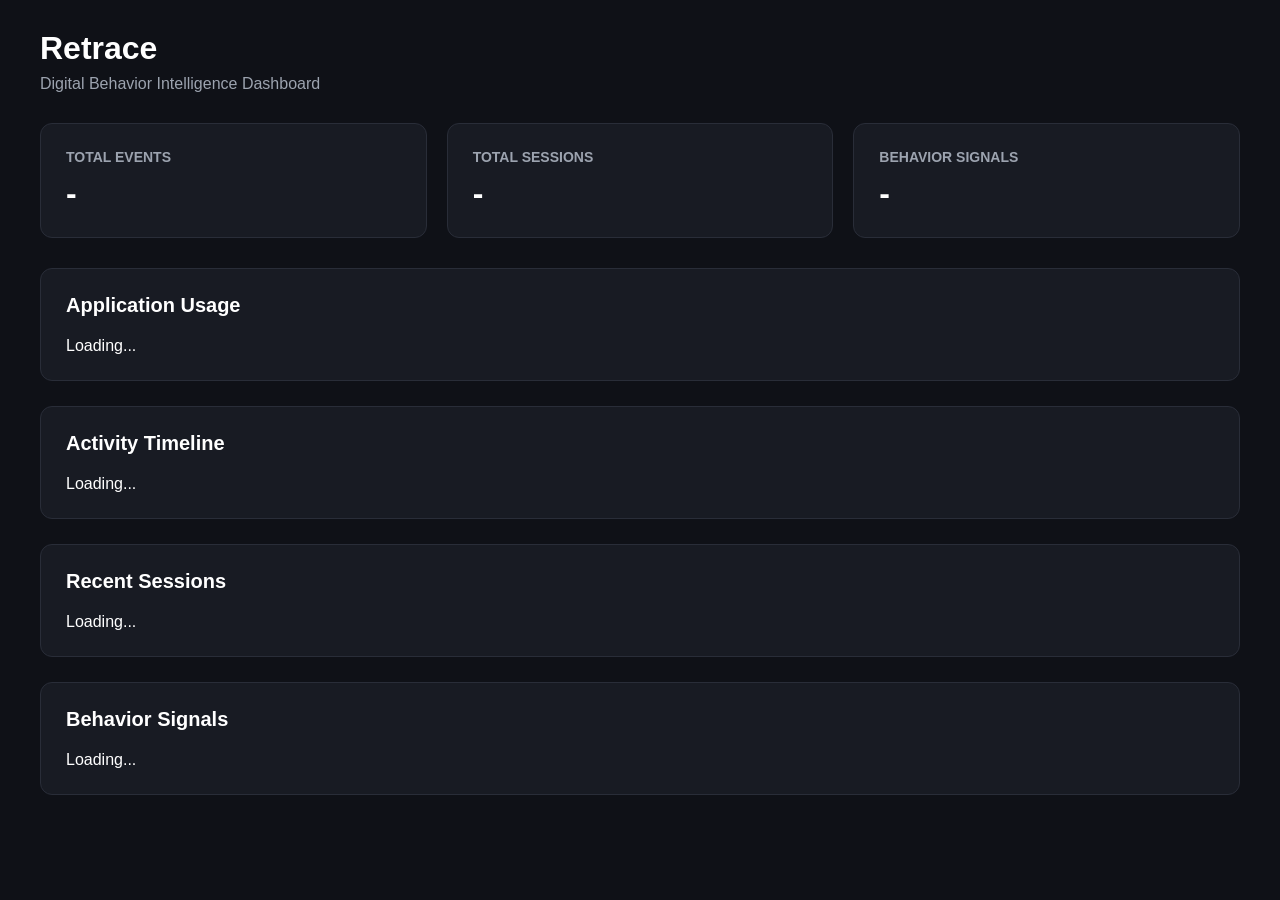
==== api/templates/index.html @ 97be2ff0 "Initial Retrace mini project" ====
<!DOCTYPE html>
<html lang="en">

<head>
    <meta charset="UTF-8">
    <meta name="viewport" content="width=device-width, initial-scale=1.0">

    <title>Retrace Dashboard</title>

    <style>
        * {
            box-sizing: border-box;
            margin: 0;
            padding: 0;
        }

        body {
            font-family: Arial, sans-serif;
            background: #0f1117;
            color: #ffffff;
            padding: 30px;
        }

        .container {
            max-width: 1200px;
            margin: auto;
        }

        header {
            margin-bottom: 30px;
        }

        header h1 {
            font-size: 32px;
        }

        header p {
            color: #9ca3af;
            margin-top: 8px;
        }

        .cards {
            display: grid;
            grid-template-columns: repeat(3, 1fr);
            gap: 20px;
            margin-bottom: 30px;
        }

        .card {
            background: #181b23;
            padding: 25px;
            border-radius: 12px;
            border: 1px solid #292d38;
        }

        .card h3 {
            color: #9ca3af;
            font-size: 14px;
            margin-bottom: 10px;
        }

        .card .value {
            font-size: 32px;
            font-weight: bold;
        }

        .section {
            background: #181b23;
            border: 1px solid #292d38;
            border-radius: 12px;
            padding: 25px;
            margin-bottom: 25px;
        }

        .section h2 {
            margin-bottom: 20px;
            font-size: 20px;
        }

        .usage-row {
            display: flex;
            justify-content: space-between;
            padding: 12px 0;
            border-bottom: 1px solid #292d38;
        }

        .usage-row:last-child {
            border-bottom: none;
        }

        .signal {
            padding: 15px;
            margin-bottom: 10px;
            background: #20242e;
            border-radius: 8px;
        }

        .signal-pattern {
            font-weight: bold;
            margin-bottom: 6px;
        }

        .signal-info {
            color: #9ca3af;
            font-size: 13px;
        }

        .sessions {
            display: grid;
            grid-template-columns: repeat(2, 1fr);
            gap: 12px;
        }

        .session {
            background: #20242e;
            padding: 15px;
            border-radius: 8px;
        }

        .session-title {
            font-weight: bold;
            margin-bottom: 8px;
        }

        .session-info {
            color: #9ca3af;
            font-size: 13px;
        }

        .timeline {
            display: flex;
            flex-direction: column;
        }

        .timeline-item {
            display: grid;
            grid-template-columns: 90px 20px 1fr;
            gap: 15px;
            padding: 12px 0;
        }

        .timeline-time {
            color: #9ca3af;
            font-family: monospace;
            font-size: 13px;
        }

        .timeline-line {
            position: relative;
            display: flex;
            justify-content: center;
        }

        .timeline-line::before {
            content: "";
            width: 8px;
            height: 8px;
            background: #ffffff;
            border-radius: 50%;
            margin-top: 5px;
        }

        .timeline-line::after {
            content: "";
            position: absolute;
            top: 13px;
            width: 1px;
            height: calc(100% + 12px);
            background: #3a3f4b;
        }

        .timeline-item:last-child .timeline-line::after {
            display: none;
        }

        .timeline-app {
            font-weight: bold;
        }

        .timeline-context {
            color: #9ca3af;
            font-size: 13px;
            margin-top: 4px;
        }

        .timeline-session {
            color: #7f8796;
            font-size: 12px;
            margin-top: 4px;
        }

        .trace-panel {
            margin-top: 20px;
            padding: 20px;
            border: 1px solid #2d3340;
            border-radius: 10px;
            background: #14171d;
        }

        .trace-title {
            font-size: 20px;
            font-weight: bold;
            margin-bottom: 18px;
        }

        .trace-section {
            margin-bottom: 20px;
        }

        .trace-section-title {
            color: #9ca3af;
            font-size: 13px;
            text-transform: uppercase;
            margin-bottom: 10px;
        }

        .trace-event {
            display: grid;
            grid-template-columns: 80px 1fr;
            gap: 15px;
            padding: 8px 0;
            border-bottom: 1px solid #252a33;
        }

        .trace-time {
            color: #9ca3af;
            font-family: monospace;
        }

        .trace-app {
            font-weight: bold;
        }

        .trace-context {
            color: #9ca3af;
            font-size: 13px;
            margin-top: 3px;
        }

        .trace-target {
            border: 1px solid #ffffff;
            border-radius: 8px;
            padding: 12px;
            margin: 10px 0 20px;
        }

        .trace-button {
            margin-top: 10px;
            padding: 7px 14px;
            border: 1px solid #555;
            border-radius: 6px;
            background: transparent;
            color: white;
            cursor: pointer;
        }

        .trace-button:hover {
            background: #252a33;
        }

        @media (max-width: 800px) {

            .cards {
                grid-template-columns: 1fr;
            }

            .sessions {
                grid-template-columns: 1fr;
            }

        }
    </style>
</head>


<body>

    <div class="container">

        <header>
            <h1>Retrace</h1>
            <p>Digital Behavior Intelligence Dashboard</p>
        </header>


        <!-- SUMMARY -->

        <div class="cards">

            <div class="card">
                <h3>TOTAL EVENTS</h3>
                <div class="value" id="total-events">-</div>
            </div>

            <div class="card">
                <h3>TOTAL SESSIONS</h3>
                <div class="value" id="total-sessions">-</div>
            </div>

            <div class="card">
                <h3>BEHAVIOR SIGNALS</h3>
                <div class="value" id="total-signals">-</div>
            </div>

        </div>


        <!-- APPLICATION USAGE -->

        <div class="section">

            <h2>Application Usage</h2>

            <div id="usage">
                Loading...
            </div>

        </div>


        <div class="section">

            <h2>Activity Timeline</h2>

            <div id="timeline">
                Loading...
            </div>

        </div>


        <!-- RECENT SESSIONS -->

        <div class="section">

            <h2>Recent Sessions</h2>

            <div id="sessions">
                Loading...
            </div>

        </div>


        <!-- BEHAVIOR SIGNALS -->

        <div class="section">

            <h2>Behavior Signals</h2>

            <div id="signals">
                Loading...
            </div>

            <!-- TRACE PANEL -->

            <div id="trace-panel" class="trace-panel" style="display: none;"></div>

        </div>


        <script>

            async function loadDashboard() {

                try {

                    // SUMMARY

                    const summaryResponse =
                        await fetch("/api/summary");

                    const summary =
                        await summaryResponse.json();

                    document.getElementById("total-events")
                        .textContent = summary.total_events;

                    document.getElementById("total-sessions")
                        .textContent = summary.total_sessions;

                    document.getElementById("total-signals")
                        .textContent = summary.behavior_signals;


                    // USAGE

                    const usageResponse =
                        await fetch("/api/usage");

                    const usage =
                        await usageResponse.json();

                    const usageContainer =
                        document.getElementById("usage");

                    usageContainer.innerHTML = "";

                    usage.forEach(item => {

                        const row =
                            document.createElement("div");

                        row.className = "usage-row";

                        row.innerHTML = `
                <span>${item.application}</span>
                <span>${item.duration}s</span>
            `;

                        usageContainer.appendChild(row);

                    });

                    // TIMELINE

                    const timelineResponse =
                        await fetch("/api/timeline");

                    const timeline =
                        await timelineResponse.json();

                    timeline.reverse();

                    const timelineContainer =
                        document.getElementById("timeline");

                    timelineContainer.innerHTML = "";

                    timeline.forEach(event => {

                        const item =
                            document.createElement("div");

                        item.className = "timeline-item";

                        item.innerHTML = `

        <div class="timeline-time">
            ${event.timestamp}
        </div>

        <div class="timeline-line"></div>

        <div>

            <div class="timeline-app">
                ${event.application}
            </div>

            <div class="timeline-context">
                ${event.context}
            </div>

            <div class="timeline-session">
                Session ${event.session_id}
            </div>

        </div>

    `;

                        timelineContainer.appendChild(item);

                    });

                    // SESSIONS

                    const sessionsResponse =
                        await fetch("/api/sessions");

                    const sessions =
                        await sessionsResponse.json();

                    const sessionsContainer =
                        document.getElementById("sessions");

                    sessionsContainer.innerHTML = "";

                    sessions.forEach(session => {

                        const card =
                            document.createElement("div");

                        card.className = "session";

                        card.innerHTML = `
                <div class="session-title">
                    Session ${session.id}
                </div>

                <div class="session-info">
                    Duration: ${session.duration}s
                    <br>
                    Events: ${session.event_count}
                </div>
            `;

                        sessionsContainer.appendChild(card);

                    });


                    // SIGNALS

                    const signalsResponse =
                        await fetch("/api/signals");

                    const signals =
                        await signalsResponse.json();

                    const signalsContainer =
                        document.getElementById("signals");

                    signalsContainer.innerHTML = "";

                    signals.forEach(signal => {

                        const item =
                            document.createElement("div");

                        item.className = "signal-item";

                        item.innerHTML = `

        <div class="signal-pattern">
            🔁 ${signal.pattern}
        </div>

        <div class="signal-details">
            Session ${signal.session_id}
            · ${signal.time_before_switch}s before switch
            · ${signal.time_before_return}s before return
        </div>

        <button
            class="trace-button"
            onclick="showTrace(${signal.event_id})"
        >
            Trace
        </button>

    `;

                        signalsContainer.appendChild(item);

                    });



                }


                catch (error) {

                    console.error(
                        "Dashboard error:",
                        error
                    );

                }

            }

            loadDashboard();
            async function showTrace(eventId) {

                try {

                    const response =
                        await fetch(`/api/trace/${eventId}`);

                    const data =
                        await response.json();

                    const panel =
                        document.getElementById("trace-panel");

                    panel.style.display = "block";

                    panel.innerHTML = `

                    <div class="trace-title">
                        Backward Trace
                    </div>

                    <div class="trace-section">

                        <div class="trace-section-title">
                            Before
                        </div>

                        ${renderTraceEvents(data.before)}

                    </div>

                    <div class="trace-target">

                        <div class="trace-section-title">
                            Target Event
                        </div>

                        ${renderTraceEvent(data.target)}

                    </div>

                    <div class="trace-section">

                        <div class="trace-section-title">
                            After
                        </div>

                        ${renderTraceEvents(data.after)}

                    </div>

                `;

                    panel.scrollIntoView({
                        behavior: "smooth",
                        block: "start"
                    });

                }

                catch (error) {

                    console.error(
                        "Trace error:",
                        error
                    );

                }

            }


            function renderTraceEvents(events) {

                if (!events || events.length === 0) {

                    return `
                    <div class="trace-context">
                        No events found.
                    </div>
                `;

                }

                return events
                    .map(event => renderTraceEvent(event))
                    .join("");

            }


            function renderTraceEvent(event) {

                return `

                <div class="trace-event">

                    <div class="trace-time">
                        ${event.timestamp}
                    </div>

                    <div>

                        <div class="trace-app">
                            ${event.application}
                        </div>

                        <div class="trace-context">
                            ${event.context}
                        </div>

                    </div>

                </div>

            `;

            }

        </script>

</body>

</html>
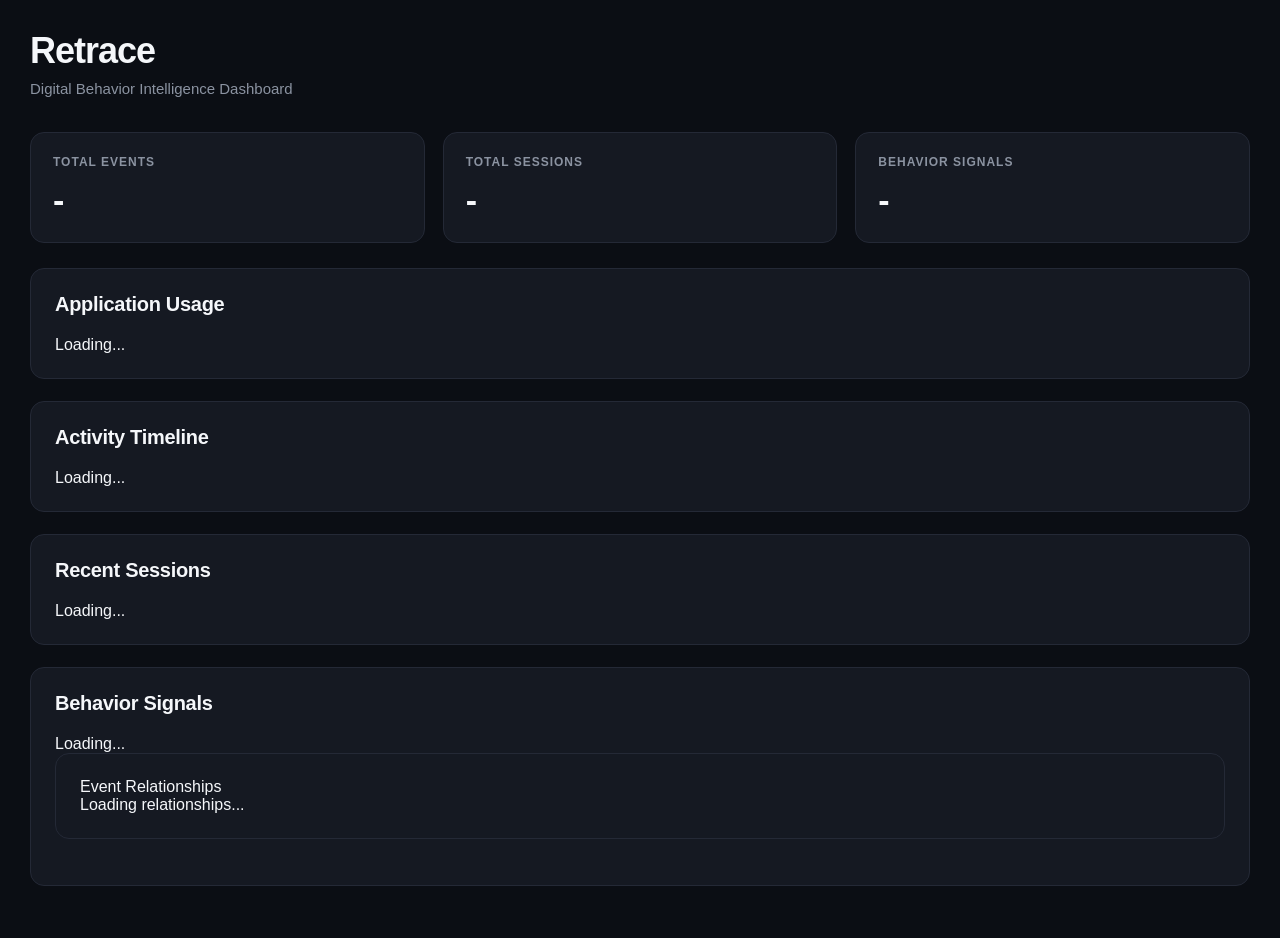
==== commit 19e3f270: "Add event relationship engine and dashboard integration" ====
--- a/api/templates/index.html
+++ b/api/templates/index.html
@@ -16,94 +16,105 @@
 
         body {
             font-family: Arial, sans-serif;
-            background: #0f1117;
-            color: #ffffff;
+            background: #0b0e14;
+            color: #f5f7fa;
             padding: 30px;
         }
 
         .container {
-            max-width: 1200px;
+            max-width: 1250px;
             margin: auto;
         }
 
         header {
-            margin-bottom: 30px;
+            margin-bottom: 35px;
         }
 
         header h1 {
-            font-size: 32px;
+            font-size: 36px;
+            letter-spacing: -1px;
         }
 
         header p {
-            color: #9ca3af;
+            color: #8b93a1;
             margin-top: 8px;
-        }
+            font-size: 15px;
+        }
+
+        /* SUMMARY */
 
         .cards {
             display: grid;
             grid-template-columns: repeat(3, 1fr);
-            gap: 20px;
-            margin-bottom: 30px;
+            gap: 18px;
+            margin-bottom: 25px;
         }
 
         .card {
-            background: #181b23;
-            padding: 25px;
-            border-radius: 12px;
-            border: 1px solid #292d38;
+            background: #151922;
+            padding: 22px;
+            border-radius: 14px;
+            border: 1px solid #242936;
+            transition: transform 0.2s, border-color 0.2s;
+        }
+
+        .card:hover {
+            transform: translateY(-2px);
+            border-color: #3a4150;
         }
 
         .card h3 {
-            color: #9ca3af;
-            font-size: 14px;
-            margin-bottom: 10px;
+            color: #8b93a1;
+            font-size: 12px;
+            letter-spacing: 1px;
+            margin-bottom: 12px;
         }
 
         .card .value {
-            font-size: 32px;
+            font-size: 34px;
             font-weight: bold;
         }
 
+        /* SECTIONS */
+
         .section {
-            background: #181b23;
-            border: 1px solid #292d38;
-            border-radius: 12px;
-            padding: 25px;
-            margin-bottom: 25px;
+            background: #151922;
+            border: 1px solid #242936;
+            border-radius: 14px;
+            padding: 24px;
+            margin-bottom: 22px;
         }
 
         .section h2 {
             margin-bottom: 20px;
             font-size: 20px;
-        }
+            letter-spacing: -0.3px;
+        }
+
+        /* APPLICATION USAGE */
 
         .usage-row {
             display: flex;
             justify-content: space-between;
-            padding: 12px 0;
-            border-bottom: 1px solid #292d38;
+            align-items: center;
+            padding: 14px 4px;
+            border-bottom: 1px solid #242936;
         }
 
         .usage-row:last-child {
             border-bottom: none;
         }
 
-        .signal {
-            padding: 15px;
-            margin-bottom: 10px;
-            background: #20242e;
-            border-radius: 8px;
-        }
-
-        .signal-pattern {
-            font-weight: bold;
-            margin-bottom: 6px;
-        }
-
-        .signal-info {
+        .usage-row span:first-child {
+            font-weight: 600;
+        }
+
+        .usage-row span:last-child {
             color: #9ca3af;
-            font-size: 13px;
-        }
+            font-family: monospace;
+        }
+
+        /* SESSIONS */
 
         .sessions {
             display: grid;
@@ -112,9 +123,10 @@
         }
 
         .session {
-            background: #20242e;
-            padding: 15px;
-            border-radius: 8px;
+            background: #10131a;
+            padding: 16px;
+            border-radius: 10px;
+            border: 1px solid #242936;
         }
 
         .session-title {
@@ -123,9 +135,12 @@
         }
 
         .session-info {
-            color: #9ca3af;
+            color: #8b93a1;
             font-size: 13px;
-        }
+            line-height: 1.7;
+        }
+
+        /* TIMELINE */
 
         .timeline {
             display: flex;
@@ -134,15 +149,16 @@
 
         .timeline-item {
             display: grid;
-            grid-template-columns: 90px 20px 1fr;
+            grid-template-columns: 85px 20px 1fr;
             gap: 15px;
-            padding: 12px 0;
+            padding: 13px 0;
         }
 
         .timeline-time {
-            color: #9ca3af;
+            color: #8b93a1;
             font-family: monospace;
-            font-size: 13px;
+            font-size: 12px;
+            padding-top: 2px;
         }
 
         .timeline-line {
@@ -153,11 +169,12 @@
 
         .timeline-line::before {
             content: "";
-            width: 8px;
-            height: 8px;
-            background: #ffffff;
+            width: 9px;
+            height: 9px;
+            background: #f5f7fa;
             border-radius: 50%;
-            margin-top: 5px;
+            margin-top: 4px;
+            z-index: 2;
         }
 
         .timeline-line::after {
@@ -165,8 +182,8 @@
             position: absolute;
             top: 13px;
             width: 1px;
-            height: calc(100% + 12px);
-            background: #3a3f4b;
+            height: calc(100% + 13px);
+            background: #343a48;
         }
 
         .timeline-item:last-child .timeline-line::after {
@@ -175,41 +192,68 @@
 
         .timeline-app {
             font-weight: bold;
+            font-size: 14px;
         }
 
         .timeline-context {
-            color: #9ca3af;
+            color: #8b93a1;
             font-size: 13px;
-            margin-top: 4px;
+            margin-top: 5px;
+            white-space: nowrap;
+            overflow: hidden;
+            text-overflow: ellipsis;
         }
 
         .timeline-session {
-            color: #7f8796;
-            font-size: 12px;
-            margin-top: 4px;
-        }
+            color: #626b7a;
+            font-size: 11px;
+            margin-top: 5px;
+        }
+
+        /* SIGNALS */
+
+        .signal {
+            padding: 15px;
+            margin-bottom: 10px;
+            background: #10131a;
+            border-radius: 10px;
+            border: 1px solid #242936;
+        }
+
+        .signal-pattern {
+            font-weight: bold;
+            margin-bottom: 6px;
+        }
+
+        .signal-details {
+            color: #8b93a1;
+            font-size: 13px;
+        }
+
+        /* TRACE */
 
         .trace-panel {
-            margin-top: 20px;
-            padding: 20px;
-            border: 1px solid #2d3340;
-            border-radius: 10px;
-            background: #14171d;
+            margin-top: 22px;
+            padding: 22px;
+            border: 1px solid #343a48;
+            border-radius: 12px;
+            background: #0e1117;
         }
 
         .trace-title {
             font-size: 20px;
             font-weight: bold;
-            margin-bottom: 18px;
+            margin-bottom: 20px;
         }
 
         .trace-section {
-            margin-bottom: 20px;
+            margin-bottom: 22px;
         }
 
         .trace-section-title {
-            color: #9ca3af;
-            font-size: 13px;
+            color: #8b93a1;
+            font-size: 11px;
+            letter-spacing: 1px;
             text-transform: uppercase;
             margin-bottom: 10px;
         }
@@ -218,47 +262,57 @@
             display: grid;
             grid-template-columns: 80px 1fr;
             gap: 15px;
-            padding: 8px 0;
-            border-bottom: 1px solid #252a33;
+            padding: 9px 0;
+            border-bottom: 1px solid #242936;
         }
 
         .trace-time {
-            color: #9ca3af;
+            color: #8b93a1;
             font-family: monospace;
+            font-size: 12px;
         }
 
         .trace-app {
             font-weight: bold;
+            font-size: 14px;
         }
 
         .trace-context {
-            color: #9ca3af;
+            color: #8b93a1;
             font-size: 13px;
-            margin-top: 3px;
+            margin-top: 4px;
         }
 
         .trace-target {
-            border: 1px solid #ffffff;
-            border-radius: 8px;
-            padding: 12px;
-            margin: 10px 0 20px;
+            border: 1px solid #f5f7fa;
+            border-radius: 10px;
+            padding: 14px;
+            margin: 10px 0 22px;
+            background: #151922;
         }
 
         .trace-button {
-            margin-top: 10px;
+            margin-top: 12px;
             padding: 7px 14px;
-            border: 1px solid #555;
-            border-radius: 6px;
-            background: transparent;
+            border: 1px solid #414857;
+            border-radius: 7px;
+            background: #181c25;
             color: white;
             cursor: pointer;
+            transition: background 0.2s;
         }
 
         .trace-button:hover {
-            background: #252a33;
-        }
+            background: #272d38;
+        }
+
+        /* RESPONSIVE */
 
         @media (max-width: 800px) {
+
+            body {
+                padding: 18px;
+            }
 
             .cards {
                 grid-template-columns: 1fr;
@@ -268,6 +322,14 @@
                 grid-template-columns: 1fr;
             }
 
+            .timeline-item {
+                grid-template-columns: 70px 15px 1fr;
+                gap: 10px;
+            }
+
+            .timeline-context {
+                white-space: normal;
+            }
         }
     </style>
 </head>
@@ -352,6 +414,18 @@
                 Loading...
             </div>
 
+            <div class="section">
+
+                <div class="section-title">
+                    Event Relationships
+                </div>
+
+                <div id="relationships-container">
+                    Loading relationships...
+                </div>
+
+            </div>
+
             <!-- TRACE PANEL -->
 
             <div id="trace-panel" class="trace-panel" style="display: none;"></div>
@@ -434,35 +508,49 @@
 
                         item.className = "timeline-item";
 
+                        let activityLabel = "Application switch";
+                        let activityIcon = "🔄";
+
+                        if (event.activity_type === "file_change") {
+                            activityLabel = "File changed";
+                            activityIcon = "📄";
+                        }
+
+                        else if (event.activity_type === "folder_change") {
+                            activityLabel = "Folder changed";
+                            activityIcon = "📁";
+                        }
+
                         item.innerHTML = `
 
-        <div class="timeline-time">
-            ${event.timestamp}
-        </div>
-
-        <div class="timeline-line"></div>
-
-        <div>
-
-            <div class="timeline-app">
-                ${event.application}
-            </div>
-
-            <div class="timeline-context">
-                ${event.context}
-            </div>
-
-            <div class="timeline-session">
-                Session ${event.session_id}
-            </div>
-
-        </div>
-
-    `;
+                        <div class="timeline-time">
+                            ${event.timestamp}
+                         </div>
+
+                        <div class="timeline-line"></div>
+
+                        <div>
+
+                            <div class="timeline-app">
+                                ${activityIcon} ${event.application}
+                            </div>
+
+                            <div class="timeline-context">
+                                ${activityLabel} · ${event.context}
+                            </div>
+
+                            <div class="timeline-session">
+                                Session ${event.session_id}
+                            </div>
+
+                        </div>
+
+                `;
 
                         timelineContainer.appendChild(item);
 
                     });
+
 
                     // SESSIONS
 
@@ -485,20 +573,33 @@
                         card.className = "session";
 
                         card.innerHTML = `
-                <div class="session-title">
-                    Session ${session.id}
-                </div>
-
-                <div class="session-info">
-                    Duration: ${session.duration}s
-                    <br>
-                    Events: ${session.event_count}
-                </div>
-            `;
+                            <div class="session-title">
+                                Session ${session.id}
+                            </div>
+
+                            <div class="session-info">
+                                Start: ${session.start_time}
+                                <br>
+                                End: ${session.end_time}
+                                <br>
+                                Duration: ${Number(session.duration).toFixed(1)}s
+                                <br>
+                                Events: ${session.event_count}
+                            </div>
+
+                            <button
+                                class="trace-button"
+                                onclick="showSession(${session.id})"
+                            >
+                                View Session
+                            </button>
+                        `;
 
                         sessionsContainer.appendChild(card);
 
                     });
+
+
 
 
                     // SIGNALS
@@ -523,24 +624,25 @@
 
                         item.innerHTML = `
 
-        <div class="signal-pattern">
-            🔁 ${signal.pattern}
-        </div>
-
-        <div class="signal-details">
-            Session ${signal.session_id}
-            · ${signal.time_before_switch}s before switch
-            · ${signal.time_before_return}s before return
-        </div>
-
-        <button
-            class="trace-button"
-            onclick="showTrace(${signal.event_id})"
-        >
-            Trace
-        </button>
-
-    `;
+                <div class="signal-pattern">
+                    🔁 ${signal.pattern}
+                </div>
+
+                <div class="signal-details">
+                    Session ${signal.session_id}
+                    · Observed ${signal.count} time${signal.count !== 1 ? "s" : ""}
+                    · ${signal.time_before_switch}s before switch
+                    · ${signal.time_before_return}s before return
+                </div>
+
+                <button
+                    class="trace-button"
+                    onclick="showTrace(${signal.event_id})"
+                    >
+                    Trace
+                </button>
+
+                    `;
 
                         signalsContainer.appendChild(item);
 
@@ -563,58 +665,64 @@
             }
 
             loadDashboard();
-            async function showTrace(eventId) {
+
+            async function showSession(sessionId) {
 
                 try {
 
-                    const response =
-                        await fetch(`/api/trace/${eventId}`);
-
-                    const data =
-                        await response.json();
-
-                    const panel =
-                        document.getElementById("trace-panel");
+                    const response = await fetch(`/api/sessions/${sessionId}/events`);
+
+                    const events = await response.json();
+
+                    const sessionEvents = events;
+
+                    const panel = document.getElementById("trace-panel");
 
                     panel.style.display = "block";
 
                     panel.innerHTML = `
-
-                    <div class="trace-title">
-                        Backward Trace
-                    </div>
-
-                    <div class="trace-section">
-
-                        <div class="trace-section-title">
-                            Before
+                        <div class="trace-title">
+                            Session ${sessionId}
                         </div>
 
-                        ${renderTraceEvents(data.before)}
-
-                    </div>
-
-                    <div class="trace-target">
-
-                        <div class="trace-section-title">
-                            Target Event
+                        <div class="trace-section">
+
+                            <div class="trace-section-title">
+                                Session Timeline
+                            </div>
+
+                            ${
+                                sessionEvents.length === 0
+                                ? "<p>No events found for this session.</p>"
+                                : sessionEvents.map(event => `
+                                        <div class="trace-event">
+
+                                            <div class="trace-time">
+                                                ${event.timestamp}
+                                            </div>
+
+                                            <div>
+
+                                                <div class="trace-app">
+                                                    ${event.application}
+                                                </div>
+
+                                                <div class="trace-context">
+                                                    ${event.context || "No context"}
+                                                </div>
+
+                                                <div class="trace-context">
+                                                    ${event.activity_type}
+                                                </div>
+
+                                            </div>
+
+                                    </div>
+                                `).join("")
+                            }
+
                         </div>
-
-                        ${renderTraceEvent(data.target)}
-
-                    </div>
-
-                    <div class="trace-section">
-
-                        <div class="trace-section-title">
-                            After
-                        </div>
-
-                        ${renderTraceEvents(data.after)}
-
-                    </div>
-
-                `;
+                    `;
 
                     panel.scrollIntoView({
                         behavior: "smooth",
@@ -622,6 +730,121 @@
                     });
 
                 }
+                catch (error) {
+
+                    console.error("Session error:", error);
+
+                }
+            }
+            async function loadRelationships() {
+
+                try {
+
+                    const response =
+                        await fetch("/api/relationships");
+
+                    const relationships =
+                        await response.json();
+
+                    const container =
+                        document.getElementById("relationships-container");
+
+                    container.innerHTML = relationships
+                        .slice(0, 20)
+                        .map(r => `
+                            <div class="relationship-item">
+
+                                <div class="relationship-events">
+                                    Event ${r.from_event}
+                                    → Event ${r.to_event}
+                                </div>
+
+                                <div class="relationship-type">
+                                    ${r.type}
+                                </div>
+
+                                <div class="relationship-gap">
+                                    ${r.time_gap}s
+                                </div>
+
+                            </div>
+                        `)
+                        .join("");
+
+                }
+
+                catch (error) {
+
+                    console.error(
+                        "Relationship error:",
+                        error
+                    );
+
+                }
+            }
+            setTimeout(() => {
+                loadRelationships();
+            }, 1000);
+
+            async function showTrace(eventId) {
+
+                try {
+
+                    const response =
+                        await fetch(`/api/trace/${eventId}`);
+
+                    const data =
+                        await response.json();
+
+                    const panel =
+                        document.getElementById("trace-panel");
+
+                    panel.style.display = "block";
+
+                    panel.innerHTML = `
+
+                    <div class="trace-title">
+                        Backward Trace
+                    </div>
+
+                    <div class="trace-section">
+
+                        <div class="trace-section-title">
+                            Before
+                        </div>
+
+                        ${renderTraceEvents(data.before)}
+
+                    </div>
+
+                    <div class="trace-target">
+
+                        <div class="trace-section-title">
+                            Target Event
+                        </div>
+
+                        ${renderTraceEvent(data.target)}
+
+                    </div>
+
+                    <div class="trace-section">
+
+                        <div class="trace-section-title">
+                            After
+                        </div>
+
+                        ${renderTraceEvents(data.after)}
+
+                    </div>
+
+                `;
+
+                    panel.scrollIntoView({
+                        behavior: "smooth",
+                        block: "start"
+                    });
+
+                }
 
                 catch (error) {
 
@@ -634,7 +857,18 @@
 
             }
 
-
+            async function viewSession(sessionId) {
+
+                const response =
+                    await fetch(`/api/sessions/${sessionId}`);
+
+                const events =
+                    await response.json();
+
+                console.log("Session:", sessionId);
+                console.log("Events:", events);
+
+            }
             function renderTraceEvents(events) {
 
                 if (!events || events.length === 0) {
@@ -677,7 +911,7 @@
                     </div>
 
                 </div>
-
+            
             `;
 
             }
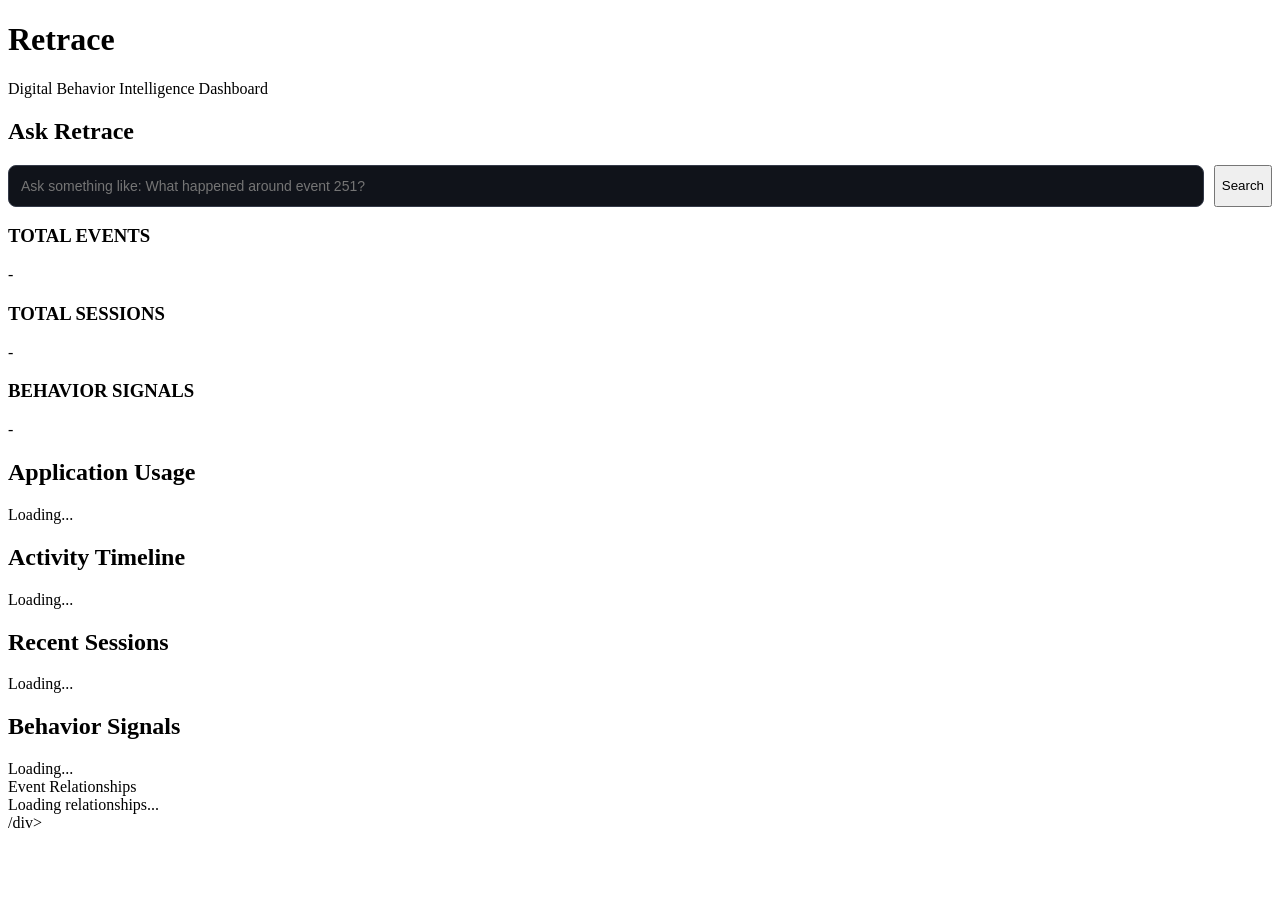
==== commit 57d20dfa: "Checkpoint: dashboard and query engine" ====
--- a/api/templates/index.html
+++ b/api/templates/index.html
@@ -7,331 +7,7 @@
 
     <title>Retrace Dashboard</title>
 
-    <style>
-        * {
-            box-sizing: border-box;
-            margin: 0;
-            padding: 0;
-        }
-
-        body {
-            font-family: Arial, sans-serif;
-            background: #0b0e14;
-            color: #f5f7fa;
-            padding: 30px;
-        }
-
-        .container {
-            max-width: 1250px;
-            margin: auto;
-        }
-
-        header {
-            margin-bottom: 35px;
-        }
-
-        header h1 {
-            font-size: 36px;
-            letter-spacing: -1px;
-        }
-
-        header p {
-            color: #8b93a1;
-            margin-top: 8px;
-            font-size: 15px;
-        }
-
-        /* SUMMARY */
-
-        .cards {
-            display: grid;
-            grid-template-columns: repeat(3, 1fr);
-            gap: 18px;
-            margin-bottom: 25px;
-        }
-
-        .card {
-            background: #151922;
-            padding: 22px;
-            border-radius: 14px;
-            border: 1px solid #242936;
-            transition: transform 0.2s, border-color 0.2s;
-        }
-
-        .card:hover {
-            transform: translateY(-2px);
-            border-color: #3a4150;
-        }
-
-        .card h3 {
-            color: #8b93a1;
-            font-size: 12px;
-            letter-spacing: 1px;
-            margin-bottom: 12px;
-        }
-
-        .card .value {
-            font-size: 34px;
-            font-weight: bold;
-        }
-
-        /* SECTIONS */
-
-        .section {
-            background: #151922;
-            border: 1px solid #242936;
-            border-radius: 14px;
-            padding: 24px;
-            margin-bottom: 22px;
-        }
-
-        .section h2 {
-            margin-bottom: 20px;
-            font-size: 20px;
-            letter-spacing: -0.3px;
-        }
-
-        /* APPLICATION USAGE */
-
-        .usage-row {
-            display: flex;
-            justify-content: space-between;
-            align-items: center;
-            padding: 14px 4px;
-            border-bottom: 1px solid #242936;
-        }
-
-        .usage-row:last-child {
-            border-bottom: none;
-        }
-
-        .usage-row span:first-child {
-            font-weight: 600;
-        }
-
-        .usage-row span:last-child {
-            color: #9ca3af;
-            font-family: monospace;
-        }
-
-        /* SESSIONS */
-
-        .sessions {
-            display: grid;
-            grid-template-columns: repeat(2, 1fr);
-            gap: 12px;
-        }
-
-        .session {
-            background: #10131a;
-            padding: 16px;
-            border-radius: 10px;
-            border: 1px solid #242936;
-        }
-
-        .session-title {
-            font-weight: bold;
-            margin-bottom: 8px;
-        }
-
-        .session-info {
-            color: #8b93a1;
-            font-size: 13px;
-            line-height: 1.7;
-        }
-
-        /* TIMELINE */
-
-        .timeline {
-            display: flex;
-            flex-direction: column;
-        }
-
-        .timeline-item {
-            display: grid;
-            grid-template-columns: 85px 20px 1fr;
-            gap: 15px;
-            padding: 13px 0;
-        }
-
-        .timeline-time {
-            color: #8b93a1;
-            font-family: monospace;
-            font-size: 12px;
-            padding-top: 2px;
-        }
-
-        .timeline-line {
-            position: relative;
-            display: flex;
-            justify-content: center;
-        }
-
-        .timeline-line::before {
-            content: "";
-            width: 9px;
-            height: 9px;
-            background: #f5f7fa;
-            border-radius: 50%;
-            margin-top: 4px;
-            z-index: 2;
-        }
-
-        .timeline-line::after {
-            content: "";
-            position: absolute;
-            top: 13px;
-            width: 1px;
-            height: calc(100% + 13px);
-            background: #343a48;
-        }
-
-        .timeline-item:last-child .timeline-line::after {
-            display: none;
-        }
-
-        .timeline-app {
-            font-weight: bold;
-            font-size: 14px;
-        }
-
-        .timeline-context {
-            color: #8b93a1;
-            font-size: 13px;
-            margin-top: 5px;
-            white-space: nowrap;
-            overflow: hidden;
-            text-overflow: ellipsis;
-        }
-
-        .timeline-session {
-            color: #626b7a;
-            font-size: 11px;
-            margin-top: 5px;
-        }
-
-        /* SIGNALS */
-
-        .signal {
-            padding: 15px;
-            margin-bottom: 10px;
-            background: #10131a;
-            border-radius: 10px;
-            border: 1px solid #242936;
-        }
-
-        .signal-pattern {
-            font-weight: bold;
-            margin-bottom: 6px;
-        }
-
-        .signal-details {
-            color: #8b93a1;
-            font-size: 13px;
-        }
-
-        /* TRACE */
-
-        .trace-panel {
-            margin-top: 22px;
-            padding: 22px;
-            border: 1px solid #343a48;
-            border-radius: 12px;
-            background: #0e1117;
-        }
-
-        .trace-title {
-            font-size: 20px;
-            font-weight: bold;
-            margin-bottom: 20px;
-        }
-
-        .trace-section {
-            margin-bottom: 22px;
-        }
-
-        .trace-section-title {
-            color: #8b93a1;
-            font-size: 11px;
-            letter-spacing: 1px;
-            text-transform: uppercase;
-            margin-bottom: 10px;
-        }
-
-        .trace-event {
-            display: grid;
-            grid-template-columns: 80px 1fr;
-            gap: 15px;
-            padding: 9px 0;
-            border-bottom: 1px solid #242936;
-        }
-
-        .trace-time {
-            color: #8b93a1;
-            font-family: monospace;
-            font-size: 12px;
-        }
-
-        .trace-app {
-            font-weight: bold;
-            font-size: 14px;
-        }
-
-        .trace-context {
-            color: #8b93a1;
-            font-size: 13px;
-            margin-top: 4px;
-        }
-
-        .trace-target {
-            border: 1px solid #f5f7fa;
-            border-radius: 10px;
-            padding: 14px;
-            margin: 10px 0 22px;
-            background: #151922;
-        }
-
-        .trace-button {
-            margin-top: 12px;
-            padding: 7px 14px;
-            border: 1px solid #414857;
-            border-radius: 7px;
-            background: #181c25;
-            color: white;
-            cursor: pointer;
-            transition: background 0.2s;
-        }
-
-        .trace-button:hover {
-            background: #272d38;
-        }
-
-        /* RESPONSIVE */
-
-        @media (max-width: 800px) {
-
-            body {
-                padding: 18px;
-            }
-
-            .cards {
-                grid-template-columns: 1fr;
-            }
-
-            .sessions {
-                grid-template-columns: 1fr;
-            }
-
-            .timeline-item {
-                grid-template-columns: 70px 15px 1fr;
-                gap: 10px;
-            }
-
-            .timeline-context {
-                white-space: normal;
-            }
-        }
-    </style>
+    
 </head>
 
 
@@ -344,6 +20,45 @@
             <p>Digital Behavior Intelligence Dashboard</p>
         </header>
 
+        <!-- QUERY -->
+
+        <div class="section">
+
+            <h2>Ask Retrace</h2>
+
+            <div style="display: flex; gap: 10px;">
+
+                <input
+                    type="text"
+                    id="query-input"
+                    placeholder="Ask something like: What happened around event 251?"
+                    style="
+                        flex: 1;
+                        padding: 12px;
+                        border-radius: 8px;
+                        border: 1px solid #343a48;
+                        background: #10131a;
+                        color: white;
+                        font-size: 14px;
+                    "
+                >
+
+                <button
+                    class="trace-button"
+                    onclick="runQuery()"
+                >
+                    Search
+                </button>
+
+            </div>
+
+            <div
+                id="query-result"
+                class="trace-panel"
+                style="display: none;"
+            ></div>
+
+        </div>
 
         <!-- SUMMARY -->
 
@@ -430,493 +145,10 @@
 
             <div id="trace-panel" class="trace-panel" style="display: none;"></div>
 
-        </div>
+    </div>/div>
 
 
-        <script>
-
-            async function loadDashboard() {
-
-                try {
-
-                    // SUMMARY
-
-                    const summaryResponse =
-                        await fetch("/api/summary");
-
-                    const summary =
-                        await summaryResponse.json();
-
-                    document.getElementById("total-events")
-                        .textContent = summary.total_events;
-
-                    document.getElementById("total-sessions")
-                        .textContent = summary.total_sessions;
-
-                    document.getElementById("total-signals")
-                        .textContent = summary.behavior_signals;
-
-
-                    // USAGE
-
-                    const usageResponse =
-                        await fetch("/api/usage");
-
-                    const usage =
-                        await usageResponse.json();
-
-                    const usageContainer =
-                        document.getElementById("usage");
-
-                    usageContainer.innerHTML = "";
-
-                    usage.forEach(item => {
-
-                        const row =
-                            document.createElement("div");
-
-                        row.className = "usage-row";
-
-                        row.innerHTML = `
-                <span>${item.application}</span>
-                <span>${item.duration}s</span>
-            `;
-
-                        usageContainer.appendChild(row);
-
-                    });
-
-                    // TIMELINE
-
-                    const timelineResponse =
-                        await fetch("/api/timeline");
-
-                    const timeline =
-                        await timelineResponse.json();
-
-                    timeline.reverse();
-
-                    const timelineContainer =
-                        document.getElementById("timeline");
-
-                    timelineContainer.innerHTML = "";
-
-                    timeline.forEach(event => {
-
-                        const item =
-                            document.createElement("div");
-
-                        item.className = "timeline-item";
-
-                        let activityLabel = "Application switch";
-                        let activityIcon = "🔄";
-
-                        if (event.activity_type === "file_change") {
-                            activityLabel = "File changed";
-                            activityIcon = "📄";
-                        }
-
-                        else if (event.activity_type === "folder_change") {
-                            activityLabel = "Folder changed";
-                            activityIcon = "📁";
-                        }
-
-                        item.innerHTML = `
-
-                        <div class="timeline-time">
-                            ${event.timestamp}
-                         </div>
-
-                        <div class="timeline-line"></div>
-
-                        <div>
-
-                            <div class="timeline-app">
-                                ${activityIcon} ${event.application}
-                            </div>
-
-                            <div class="timeline-context">
-                                ${activityLabel} · ${event.context}
-                            </div>
-
-                            <div class="timeline-session">
-                                Session ${event.session_id}
-                            </div>
-
-                        </div>
-
-                `;
-
-                        timelineContainer.appendChild(item);
-
-                    });
-
-
-                    // SESSIONS
-
-                    const sessionsResponse =
-                        await fetch("/api/sessions");
-
-                    const sessions =
-                        await sessionsResponse.json();
-
-                    const sessionsContainer =
-                        document.getElementById("sessions");
-
-                    sessionsContainer.innerHTML = "";
-
-                    sessions.forEach(session => {
-
-                        const card =
-                            document.createElement("div");
-
-                        card.className = "session";
-
-                        card.innerHTML = `
-                            <div class="session-title">
-                                Session ${session.id}
-                            </div>
-
-                            <div class="session-info">
-                                Start: ${session.start_time}
-                                <br>
-                                End: ${session.end_time}
-                                <br>
-                                Duration: ${Number(session.duration).toFixed(1)}s
-                                <br>
-                                Events: ${session.event_count}
-                            </div>
-
-                            <button
-                                class="trace-button"
-                                onclick="showSession(${session.id})"
-                            >
-                                View Session
-                            </button>
-                        `;
-
-                        sessionsContainer.appendChild(card);
-
-                    });
-
-
-
-
-                    // SIGNALS
-
-                    const signalsResponse =
-                        await fetch("/api/signals");
-
-                    const signals =
-                        await signalsResponse.json();
-
-                    const signalsContainer =
-                        document.getElementById("signals");
-
-                    signalsContainer.innerHTML = "";
-
-                    signals.forEach(signal => {
-
-                        const item =
-                            document.createElement("div");
-
-                        item.className = "signal-item";
-
-                        item.innerHTML = `
-
-                <div class="signal-pattern">
-                    🔁 ${signal.pattern}
-                </div>
-
-                <div class="signal-details">
-                    Session ${signal.session_id}
-                    · Observed ${signal.count} time${signal.count !== 1 ? "s" : ""}
-                    · ${signal.time_before_switch}s before switch
-                    · ${signal.time_before_return}s before return
-                </div>
-
-                <button
-                    class="trace-button"
-                    onclick="showTrace(${signal.event_id})"
-                    >
-                    Trace
-                </button>
-
-                    `;
-
-                        signalsContainer.appendChild(item);
-
-                    });
-
-
-
-                }
-
-
-                catch (error) {
-
-                    console.error(
-                        "Dashboard error:",
-                        error
-                    );
-
-                }
-
-            }
-
-            loadDashboard();
-
-            async function showSession(sessionId) {
-
-                try {
-
-                    const response = await fetch(`/api/sessions/${sessionId}/events`);
-
-                    const events = await response.json();
-
-                    const sessionEvents = events;
-
-                    const panel = document.getElementById("trace-panel");
-
-                    panel.style.display = "block";
-
-                    panel.innerHTML = `
-                        <div class="trace-title">
-                            Session ${sessionId}
-                        </div>
-
-                        <div class="trace-section">
-
-                            <div class="trace-section-title">
-                                Session Timeline
-                            </div>
-
-                            ${
-                                sessionEvents.length === 0
-                                ? "<p>No events found for this session.</p>"
-                                : sessionEvents.map(event => `
-                                        <div class="trace-event">
-
-                                            <div class="trace-time">
-                                                ${event.timestamp}
-                                            </div>
-
-                                            <div>
-
-                                                <div class="trace-app">
-                                                    ${event.application}
-                                                </div>
-
-                                                <div class="trace-context">
-                                                    ${event.context || "No context"}
-                                                </div>
-
-                                                <div class="trace-context">
-                                                    ${event.activity_type}
-                                                </div>
-
-                                            </div>
-
-                                    </div>
-                                `).join("")
-                            }
-
-                        </div>
-                    `;
-
-                    panel.scrollIntoView({
-                        behavior: "smooth",
-                        block: "start"
-                    });
-
-                }
-                catch (error) {
-
-                    console.error("Session error:", error);
-
-                }
-            }
-            async function loadRelationships() {
-
-                try {
-
-                    const response =
-                        await fetch("/api/relationships");
-
-                    const relationships =
-                        await response.json();
-
-                    const container =
-                        document.getElementById("relationships-container");
-
-                    container.innerHTML = relationships
-                        .slice(0, 20)
-                        .map(r => `
-                            <div class="relationship-item">
-
-                                <div class="relationship-events">
-                                    Event ${r.from_event}
-                                    → Event ${r.to_event}
-                                </div>
-
-                                <div class="relationship-type">
-                                    ${r.type}
-                                </div>
-
-                                <div class="relationship-gap">
-                                    ${r.time_gap}s
-                                </div>
-
-                            </div>
-                        `)
-                        .join("");
-
-                }
-
-                catch (error) {
-
-                    console.error(
-                        "Relationship error:",
-                        error
-                    );
-
-                }
-            }
-            setTimeout(() => {
-                loadRelationships();
-            }, 1000);
-
-            async function showTrace(eventId) {
-
-                try {
-
-                    const response =
-                        await fetch(`/api/trace/${eventId}`);
-
-                    const data =
-                        await response.json();
-
-                    const panel =
-                        document.getElementById("trace-panel");
-
-                    panel.style.display = "block";
-
-                    panel.innerHTML = `
-
-                    <div class="trace-title">
-                        Backward Trace
-                    </div>
-
-                    <div class="trace-section">
-
-                        <div class="trace-section-title">
-                            Before
-                        </div>
-
-                        ${renderTraceEvents(data.before)}
-
-                    </div>
-
-                    <div class="trace-target">
-
-                        <div class="trace-section-title">
-                            Target Event
-                        </div>
-
-                        ${renderTraceEvent(data.target)}
-
-                    </div>
-
-                    <div class="trace-section">
-
-                        <div class="trace-section-title">
-                            After
-                        </div>
-
-                        ${renderTraceEvents(data.after)}
-
-                    </div>
-
-                `;
-
-                    panel.scrollIntoView({
-                        behavior: "smooth",
-                        block: "start"
-                    });
-
-                }
-
-                catch (error) {
-
-                    console.error(
-                        "Trace error:",
-                        error
-                    );
-
-                }
-
-            }
-
-            async function viewSession(sessionId) {
-
-                const response =
-                    await fetch(`/api/sessions/${sessionId}`);
-
-                const events =
-                    await response.json();
-
-                console.log("Session:", sessionId);
-                console.log("Events:", events);
-
-            }
-            function renderTraceEvents(events) {
-
-                if (!events || events.length === 0) {
-
-                    return `
-                    <div class="trace-context">
-                        No events found.
-                    </div>
-                `;
-
-                }
-
-                return events
-                    .map(event => renderTraceEvent(event))
-                    .join("");
-
-            }
-
-
-            function renderTraceEvent(event) {
-
-                return `
-
-                <div class="trace-event">
-
-                    <div class="trace-time">
-                        ${event.timestamp}
-                    </div>
-
-                    <div>
-
-                        <div class="trace-app">
-                            ${event.application}
-                        </div>
-
-                        <div class="trace-context">
-                            ${event.context}
-                        </div>
-
-                    </div>
-
-                </div>
-            
-            `;
-
-            }
-
-        </script>
+        
 
 </body>
 
